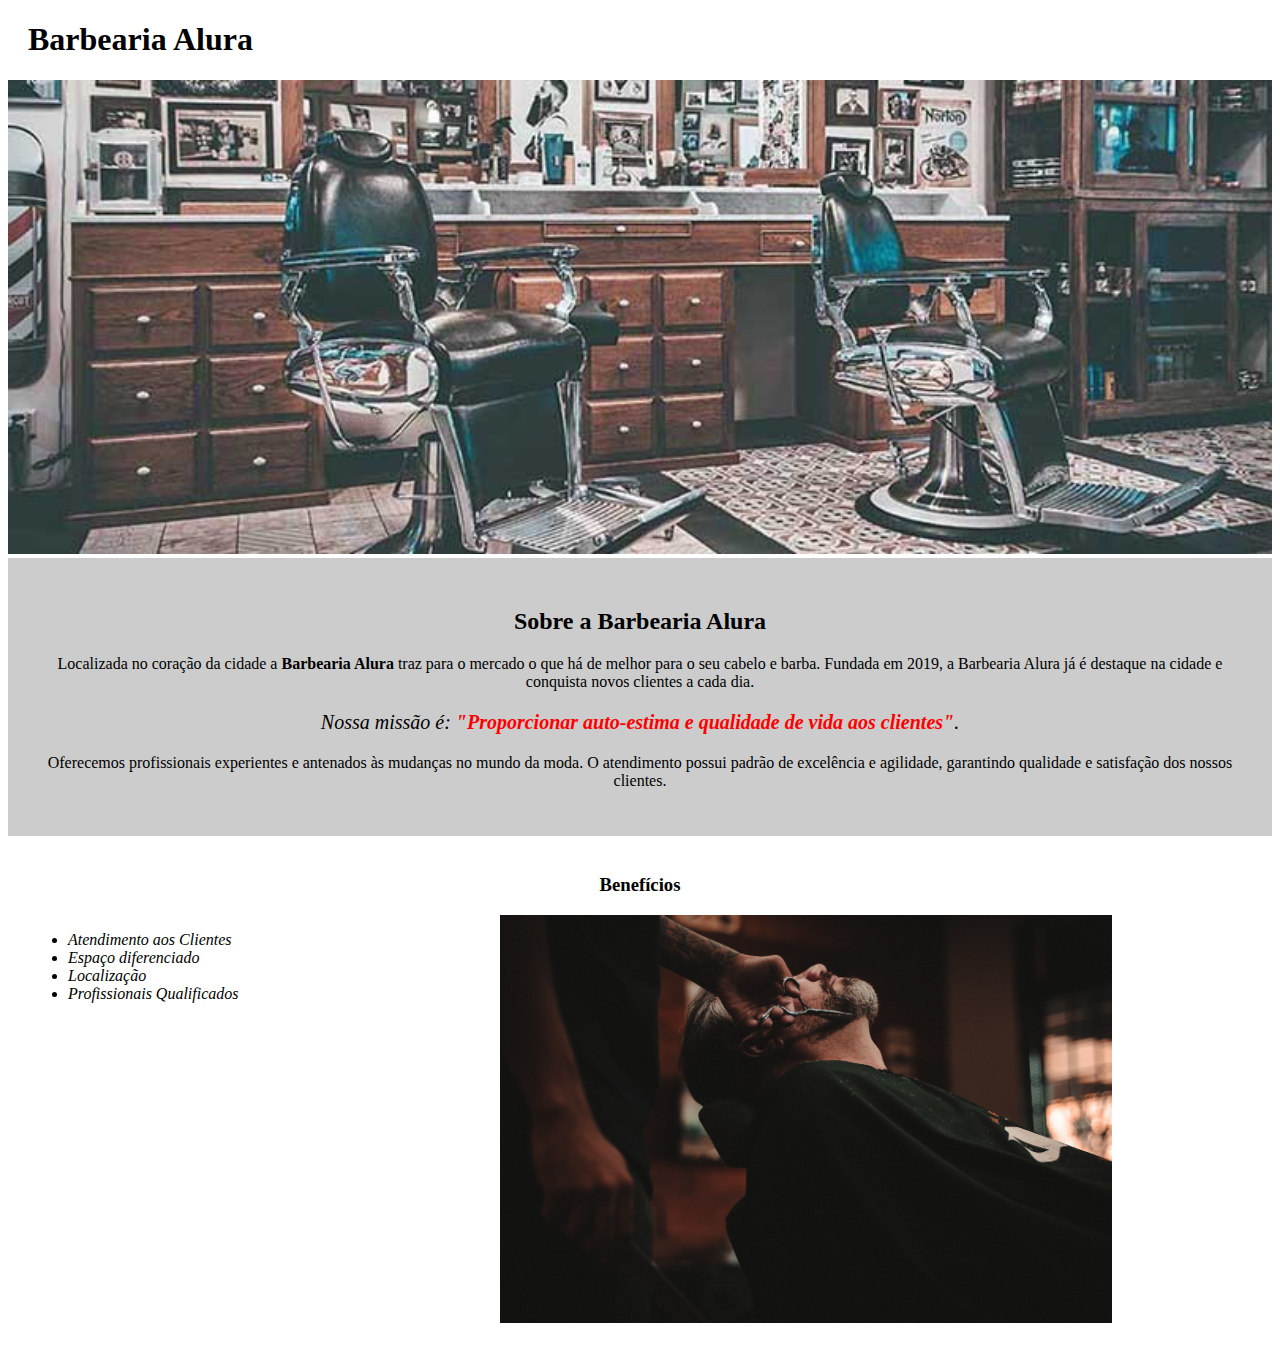
==== Index.html @ 6d47dff2 "Projeto BabeariaAlura fim parte 2" ====
<!DOCTYPE html>
<html lang="pt-br">

<head>
    <meta charset="UTF-8">
    <title> Sobre a Barbearia Alura</title>
    <link rel="stylesheet" href="style.css">

</head>

<body>
    <header>
      <h1 class="titulo-principal">  Barbearia Alura </h1>
    </header>
    <img id="banner" src="banner.jpg">
    <div class="principal">
        <h2 class="titulo-centralizado"> Sobre a Barbearia Alura</h2>
        <p>Localizada no coração da cidade a <strong>Barbearia Alura</strong> traz para o
            mercado o que há de melhor para o seu cabelo e barba. Fundada
            em 2019, a Barbearia Alura já é destaque na cidade e conquista novos clientes a cada dia.</p>
        <p id="missao"><em>Nossa missão é: <strong>"Proporcionar auto-estima e qualidade de
                    vida aos clientes"</strong>.</em></p>
        <p>Oferecemos profissionais experientes e antenados às mudanças no mundo da moda. O
            atendimento possui padrão de excelência e
            agilidade, garantindo qualidade e satisfação dos nossos clientes.</p>
    </div>
    <div class="beneficios">
        <h3 class="titulo-centralizado">Benefícios</h3>
        <ul>
            <li class="itens">Atendimento aos Clientes</li>
            <li class="itens">Espaço diferenciado</li>
            <li class="itens">Localização</li>
            <li class="itens">Profissionais Qualificados</li>
        </ul>
        <img src="beneficios.jpg" class="imagembeneficios">
    </div>
</body>

</html>
---- style.css ----
body {
  
}
#banner {
    width: 100%;
}
.principal{
    background: #cccccc;
    padding: 30px;
}
.titulo-principal{
    padding-left: 20px;
}
.titulo-centralizado{
    text-align: center;
}
p {
    text-align: center;
}
#missao{
    font-size: 20px;
}
em strong{
    color: red;
}

.itens{
    font-style: italic;
}

.beneficios{
    background: #ffffff;
    padding: 20px;
}
ul{
    display: inline-block;
    vertical-align: top;
    width: 20%;
    margin-right: 15%;
}
.imagembeneficios{
    width: 50%;
}
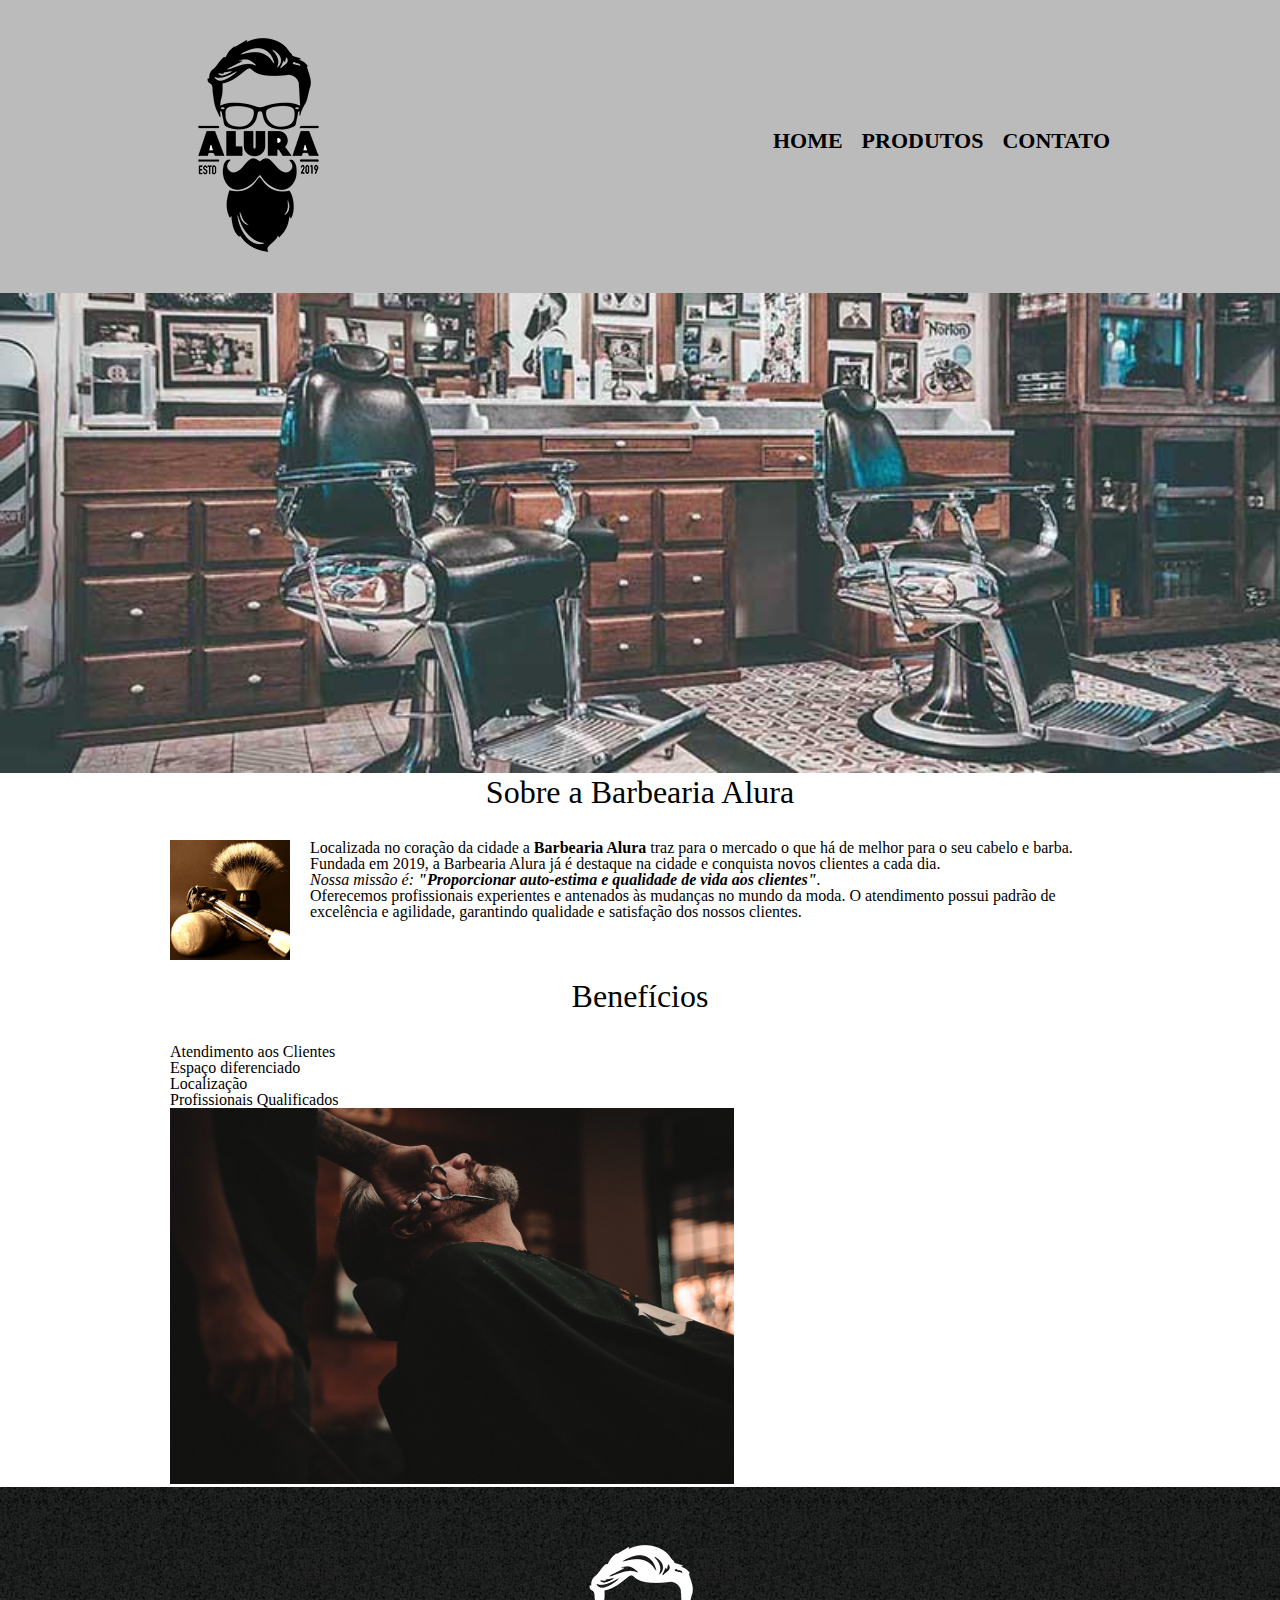
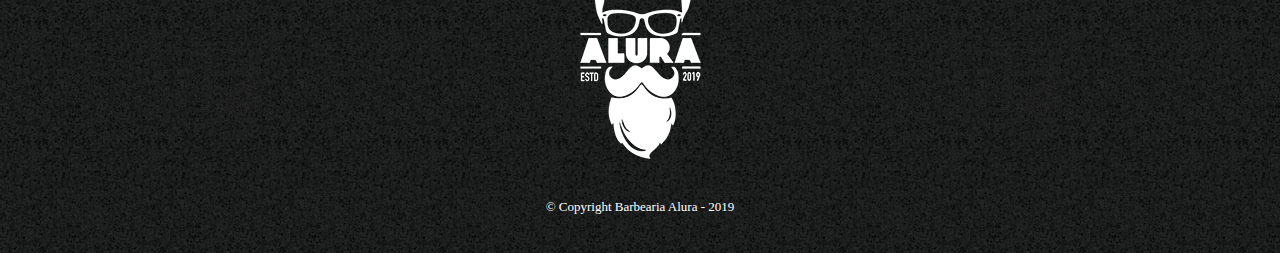
==== commit ac5cb4f1: "HTML5 e CSS3 parte 4 cap1 ok" ====
--- a/Index.html
+++ b/Index.html
@@ -4,36 +4,55 @@
 <head>
     <meta charset="UTF-8">
     <title> Sobre a Barbearia Alura</title>
+    <link rel="stylesheet" href="reset.css">
     <link rel="stylesheet" href="style.css">
 
 </head>
 
 <body>
     <header>
-      <h1 class="titulo-principal">  Barbearia Alura </h1>
+        <div class="caixa">
+            <h1><img src="logo.png"></h1>
+            <nav>
+                <ul>
+                    <li><a href="index.html">Home</a></li>
+                    <li><a href="produtos.html">Produtos</a></li>
+                    <li><a href="contato.html">Contato</a></li>
+                </ul>
+            </nav>
+        </div>
     </header>
-    <img id="banner" src="banner.jpg">
-    <div class="principal">
-        <h2 class="titulo-centralizado"> Sobre a Barbearia Alura</h2>
-        <p>Localizada no coração da cidade a <strong>Barbearia Alura</strong> traz para o
-            mercado o que há de melhor para o seu cabelo e barba. Fundada
-            em 2019, a Barbearia Alura já é destaque na cidade e conquista novos clientes a cada dia.</p>
-        <p id="missao"><em>Nossa missão é: <strong>"Proporcionar auto-estima e qualidade de
-                    vida aos clientes"</strong>.</em></p>
-        <p>Oferecemos profissionais experientes e antenados às mudanças no mundo da moda. O
-            atendimento possui padrão de excelência e
-            agilidade, garantindo qualidade e satisfação dos nossos clientes.</p>
-    </div>
-    <div class="beneficios">
-        <h3 class="titulo-centralizado">Benefícios</h3>
-        <ul>
-            <li class="itens">Atendimento aos Clientes</li>
-            <li class="itens">Espaço diferenciado</li>
-            <li class="itens">Localização</li>
-            <li class="itens">Profissionais Qualificados</li>
-        </ul>
-        <img src="beneficios.jpg" class="imagembeneficios">
-    </div>
+    <img class="banner" src="banner.jpg">
+    <main>
+        <section class="principal">
+            <h2 class="titulo-principal"> Sobre a Barbearia Alura</h2>
+
+            <img class="utensilios" src="utensilios.jpg" alt="Utensilios de um barbeiro.">
+            <p>Localizada no coração da cidade a <strong>Barbearia Alura</strong> traz para o
+                mercado o que há de melhor para o seu cabelo e barba. Fundada
+                em 2019, a Barbearia Alura já é destaque na cidade e conquista novos clientes a cada dia.</p>
+            <p id="missao"><em>Nossa missão é: <strong>"Proporcionar auto-estima e qualidade de
+                        vida aos clientes"</strong>.</em></p>
+            <p>Oferecemos profissionais experientes e antenados às mudanças no mundo da moda. O
+                atendimento possui padrão de excelência e
+                agilidade, garantindo qualidade e satisfação dos nossos clientes.</p>
+        </section>
+        <section class="beneficios">
+            <h3 class="titulo-principal">Benefícios</h3>
+            <ul>
+                <li class="itens">Atendimento aos Clientes</li>
+                <li class="itens">Espaço diferenciado</li>
+                <li class="itens">Localização</li>
+                <li class="itens">Profissionais Qualificados</li>
+            </ul>
+            <img src="beneficios.jpg" class="imagembeneficios">
+        </section>
+    </main>
+    <footer>
+        <img src="logo-branco.png">
+        <p class="copyright">&COPY; Copyright Barbearia Alura - 2019</p>
+    </footer>
 </body>
 
+
 </html>--- a/style.css
+++ b/style.css
@@ -1,43 +1,179 @@
-body {
-  
-}
-#banner {
-    width: 100%;
-}
-.principal{
-    background: #cccccc;
-    padding: 30px;
-}
-.titulo-principal{
-    padding-left: 20px;
-}
-.titulo-centralizado{
-    text-align: center;
-}
-p {
-    text-align: center;
-}
-#missao{
-    font-size: 20px;
-}
-em strong{
-    color: red;
+header {
+	background: #BBBBBB;
+	padding: 20px 0;
 }
 
-.itens{
-    font-style: italic;
+.caixa {
+	position: relative;
+	width: 940px;
+	margin: 0 auto;
 }
 
-.beneficios{
-    background: #ffffff;
-    padding: 20px;
+nav {
+	position: absolute;
+	top: 110px;
+	right: 0;
 }
-ul{
-    display: inline-block;
-    vertical-align: top;
-    width: 20%;
-    margin-right: 15%;
+
+nav li {
+	display: inline;
+	margin: 0 0 0 15px;
+}
+
+nav a {
+	text-transform: uppercase;
+	color: #000000;
+	font-weight: bold;
+	font-size: 22px;
+	text-decoration: none;
+}
+
+nav a:hover {
+	color: #C78C19;
+	text-decoration: underline;
+}
+
+.produtos {
+	width: 940px;
+	margin: 0 auto;
+	padding: 50px 0;
+}
+
+.produtos li {
+	display: inline-block;
+	text-align: center;
+	width: 30%;
+	vertical-align: top;
+	margin: 0 1.5%;
+	padding: 30px 20px;
+	box-sizing: border-box;
+	border: 2px solid #000000;
+	border-radius: 10px;
+}
+
+.produtos li:hover {
+	border-color: #C78C19;
+}
+
+.produtos li:active {
+	border-color: #088C19;	
+}
+
+.produtos li:hover h2 {
+	font-size: 34px;
+}
+
+.produtos h2 {
+	font-size: 30px;
+	font-weight: bold;
+}
+
+.produto-descricao {
+	font-size: 18px;
+}
+
+.produto-preco {
+	font-size: 22px;
+	font-weight: bold;
+	margin-top: 10px;
+}
+
+footer {
+	text-align: center;
+	background: url("bg.jpg");
+	padding: 40px 0;
+}
+
+.copyright {
+	color: #FFFFFF;
+	font-size: 13px;
+	margin: 20px 0 0;
+}
+
+main {
+	width: 940px;
+	margin: 0 auto;
+}
+
+form {
+	margin: 40px 0;
+}
+
+form label, form legend {
+	display:block;
+	font-size: 20px;
+	margin: 0 0 10px;
+}
+
+.input-padrao {
+	display: block;
+	margin: 0 0 20px;
+	padding: 10px 25px;
+	width: 50%;
+}
+
+.checkbox {
+	margin: 20px 0;
+}
+
+.enviar {
+	width:40%;
+	padding: 15px 0;
+	background: orange;
+	color: white;
+	font-weight: bold;
+	font-size: 18px;
+	border: none;
+	border-radius: 5px;
+	transition: 1s all;
+	cursor: pointer;
+}
+
+.enviar:hover {
+	background: darkorange;
+	transform: scale(1.2);
+}
+
+table {
+	margin: 20px 0 40px;
+}
+
+thead {
+	background: #555555;
+	color: white;
+	font-weight: bold;
+}
+
+td, th {
+	border: 1px solid #000000;
+	padding: 8px 15px;
+}
+/* css da página inicial*/
+.banner{
+ width: 100%;
+}
+
+.titulo-principal{
+	text-align: center;
+	font-size: 2em;
+	margin: 0 0 1em;
+	clear: left;
+}
+.principal p{
+	margin:  0 01em;
+}
+.principal strong{
+	font-weight: bold;
+}
+.principal em{
+	font-style: italic;
+}
+
+.utensilios{
+	width: 120px;
+	float: left;
+	margin: 0 20px 20px 0;
 }
 .imagembeneficios{
-    width: 50%;
+	width: 60%;
 }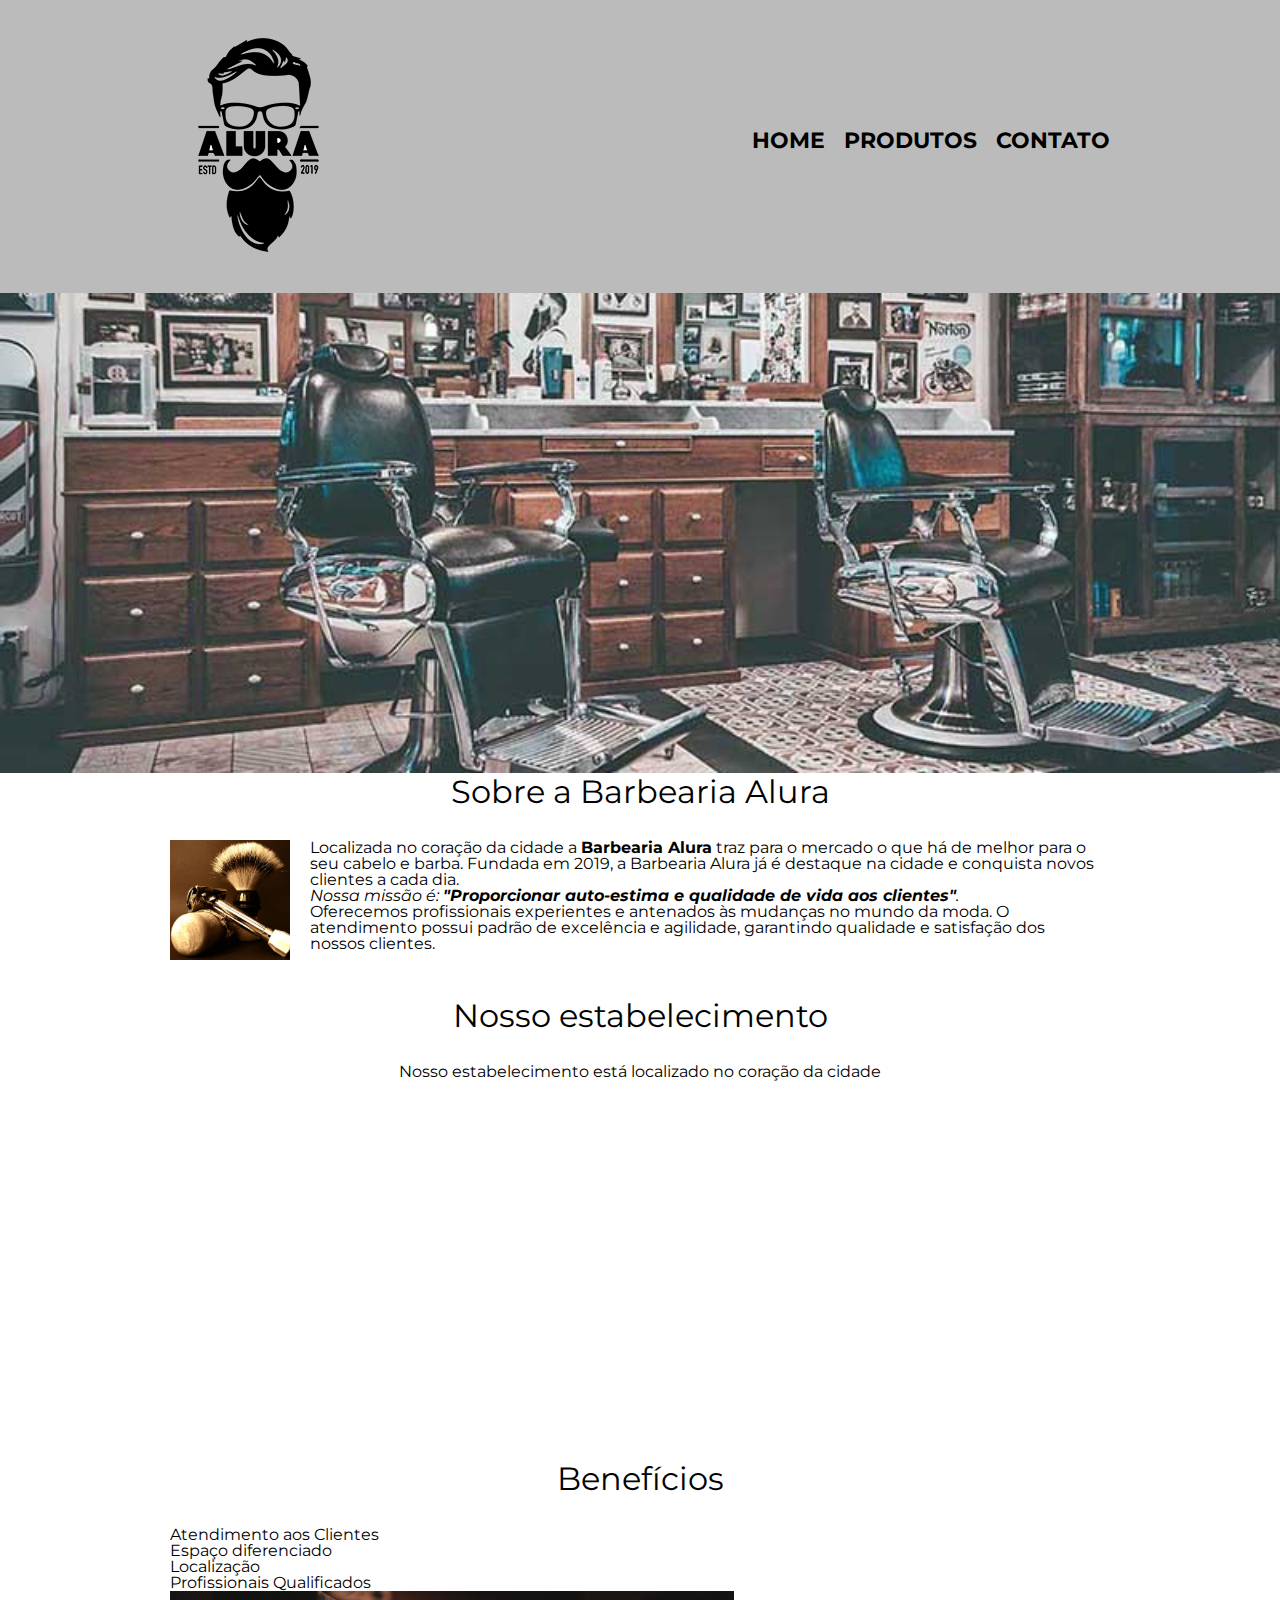
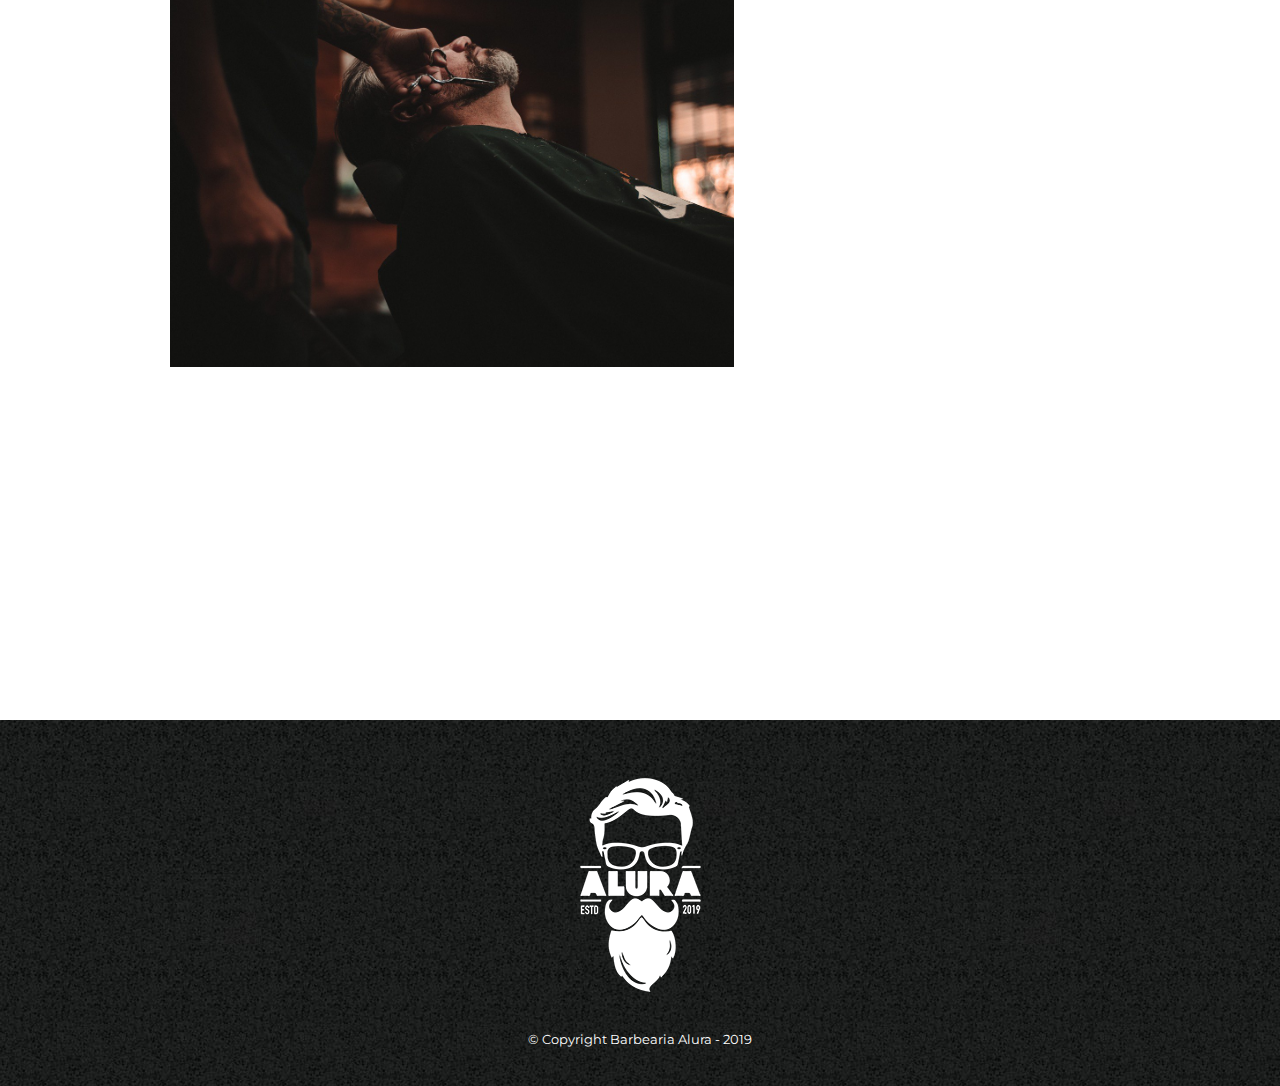
==== commit b7e3d2c4: "HTML5 e CSS3 parte 4 cap2 ok" ====
--- a/Index.html
+++ b/Index.html
@@ -6,6 +6,7 @@
     <title> Sobre a Barbearia Alura</title>
     <link rel="stylesheet" href="reset.css">
     <link rel="stylesheet" href="style.css">
+    <link href="https://fonts.googleapis.com/css2?family=Montserrat&display=swap" rel="stylesheet">
 
 </head>
 
@@ -37,6 +38,14 @@
                 atendimento possui padrão de excelência e
                 agilidade, garantindo qualidade e satisfação dos nossos clientes.</p>
         </section>
+        <section class="mapa">
+            <H3 class="titulo-principal">Nosso estabelecimento</H3>
+            <p> Nosso estabelecimento está localizado no coração da cidade</p>
+            <iframe
+                src="https://www.google.com/maps/embed?pb=!1m16!1m12!1m3!1d29254.253152440724!2d-46.65953401428152!3d-23.576284557011775!2m3!1f0!2f0!3f0!3m2!1i1024!2i768!4f13.1!2m1!1salura%20sp!5e0!3m2!1spt-BR!2sbr!4v1671119882437!5m2!1spt-BR!2sbr"
+                width="100%" height="300" style="border:0;" allowfullscreen="" loading="lazy"
+                referrerpolicy="no-referrer-when-downgrade"></iframe>
+        </section>
         <section class="beneficios">
             <h3 class="titulo-principal">Benefícios</h3>
             <ul>
@@ -46,6 +55,11 @@
                 <li class="itens">Profissionais Qualificados</li>
             </ul>
             <img src="beneficios.jpg" class="imagembeneficios">
+            <div class="video">
+                <iframe width="560" height="315" src="https://www.youtube.com/embed/wcVVXUV0YUY" frameborder="0"
+                    allow="accelerometer; autoplay; encrypted-media; gyroscope; picture-in-picture"
+                    allowfullscreen></iframe>
+            </div>
         </section>
     </main>
     <footer>
--- a/style.css
+++ b/style.css
@@ -1,3 +1,7 @@
+body {
+	font-family: 'Montserrat', sans-serif;
+}
+
 header {
 	background: #BBBBBB;
 	padding: 20px 0;
@@ -56,7 +60,7 @@
 }
 
 .produtos li:active {
-	border-color: #088C19;	
+	border-color: #088C19;
 }
 
 .produtos li:hover h2 {
@@ -99,8 +103,9 @@
 	margin: 40px 0;
 }
 
-form label, form legend {
-	display:block;
+form label,
+form legend {
+	display: block;
 	font-size: 20px;
 	margin: 0 0 10px;
 }
@@ -117,7 +122,7 @@
 }
 
 .enviar {
-	width:40%;
+	width: 40%;
 	padding: 15px 0;
 	background: orange;
 	color: white;
@@ -144,36 +149,56 @@
 	font-weight: bold;
 }
 
-td, th {
+td,
+th {
 	border: 1px solid #000000;
 	padding: 8px 15px;
 }
+
 /* css da página inicial*/
-.banner{
- width: 100%;
-}
-
-.titulo-principal{
+.banner {
+	width: 100%;
+}
+
+.titulo-principal {
 	text-align: center;
 	font-size: 2em;
 	margin: 0 0 1em;
 	clear: left;
 }
-.principal p{
-	margin:  0 01em;
-}
-.principal strong{
-	font-weight: bold;
-}
-.principal em{
+
+.principal p {
+	margin: 0 01em;
+}
+
+.principal strong {
+	font-weight: bold;
+}
+
+.principal em {
 	font-style: italic;
 }
 
-.utensilios{
+.utensilios {
 	width: 120px;
 	float: left;
 	margin: 0 20px 20px 0;
 }
-.imagembeneficios{
+
+.imagembeneficios {
 	width: 60%;
+}
+
+.mapa {
+	padding: 3em 0;
+}
+
+.mapa p {
+	padding: 0 0 2em;
+	text-align: center;
+}
+
+.video {
+    width: 560px;
+    margin: 1em auto;
 }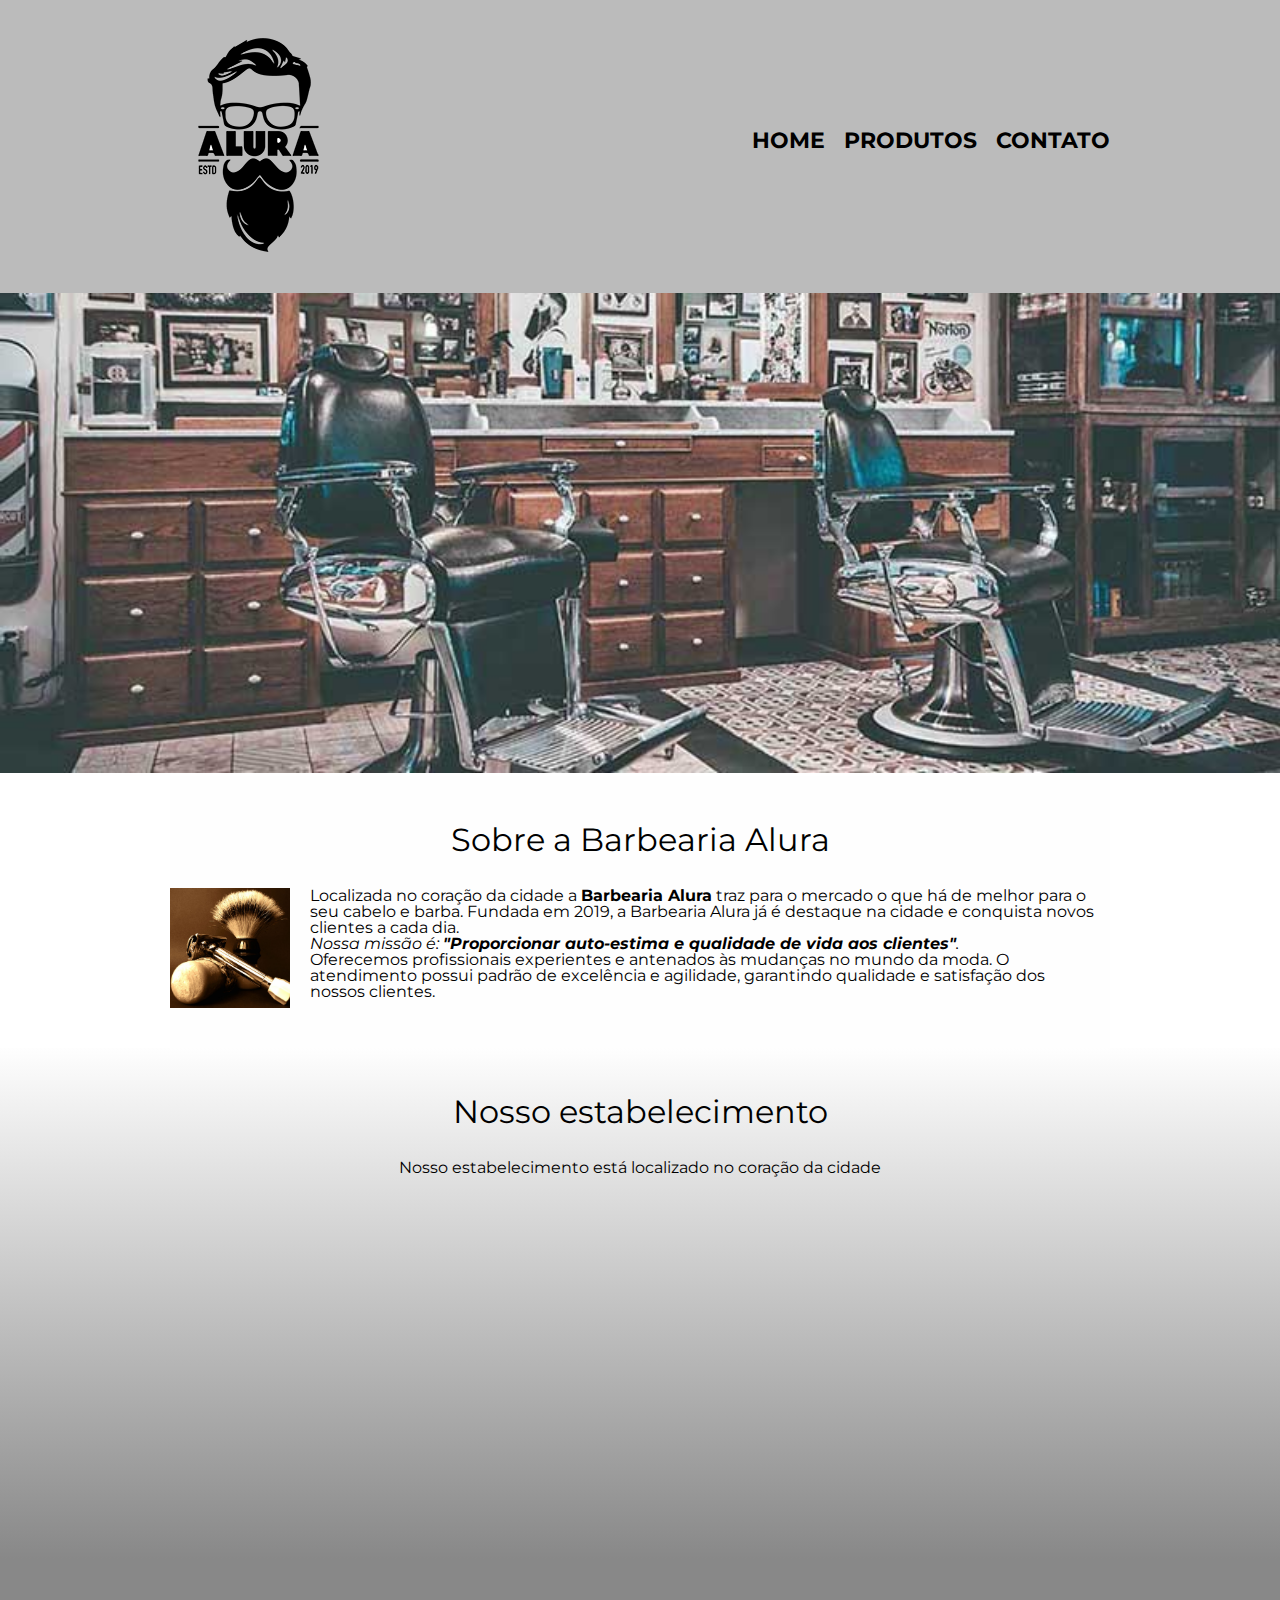
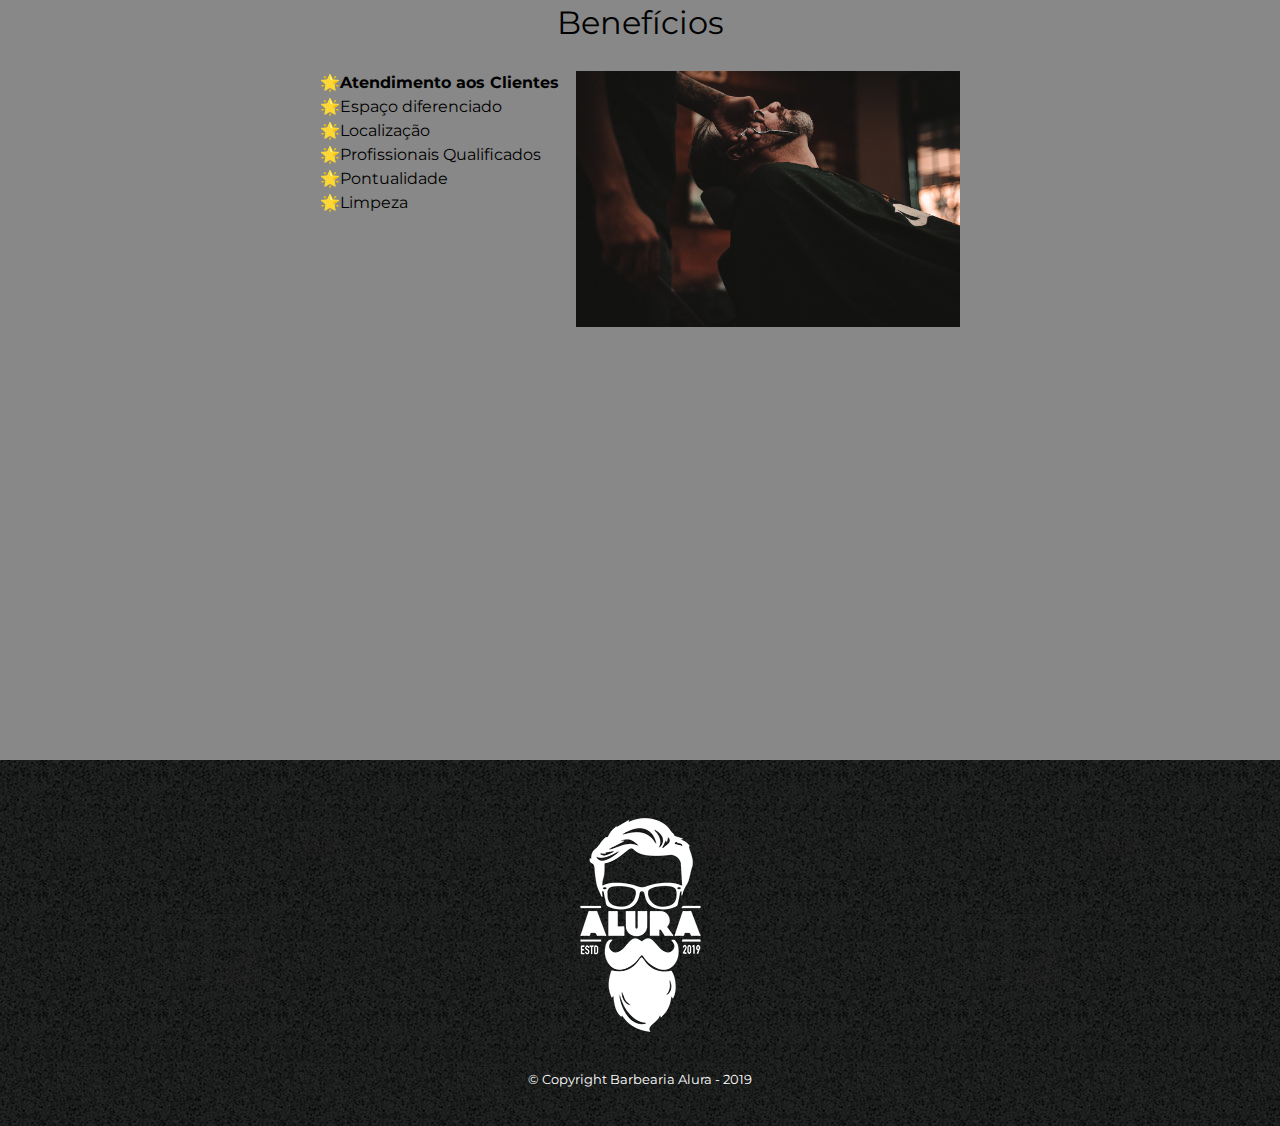
==== commit 076781d1: "HTML5 e CSS3 parte 4 cap3 ok" ====
--- a/Index.html
+++ b/Index.html
@@ -48,13 +48,16 @@
         </section>
         <section class="beneficios">
             <h3 class="titulo-principal">Benefícios</h3>
-            <ul>
-                <li class="itens">Atendimento aos Clientes</li>
-                <li class="itens">Espaço diferenciado</li>
-                <li class="itens">Localização</li>
-                <li class="itens">Profissionais Qualificados</li>
-            </ul>
-            <img src="beneficios.jpg" class="imagembeneficios">
+            <div class="conteudos-beneficios">
+                <ul class="lista-beneficios">
+                    <li class="itens">Atendimento aos Clientes</li>
+                    <li class="itens">Espaço diferenciado</li>
+                    <li class="itens">Localização</li>
+                    <li class="itens">Profissionais Qualificados</li>
+                    <li class="itens">Pontualidade</li>
+                    <li class="itens">Limpeza</li>
+                </ul><img src="beneficios.jpg" class="imagem-beneficios">
+        </div>
             <div class="video">
                 <iframe width="560" height="315" src="https://www.youtube.com/embed/wcVVXUV0YUY" frameborder="0"
                     allow="accelerometer; autoplay; encrypted-media; gyroscope; picture-in-picture"
--- a/style.css
+++ b/style.css
@@ -95,7 +95,7 @@
 }
 
 main {
-	width: 940px;
+	width: auto;
 	margin: 0 auto;
 }
 
@@ -166,6 +166,13 @@
 	margin: 0 0 1em;
 	clear: left;
 }
+	
+.principal {
+    padding: 3em 0;
+    background: #FEFEFE;
+	width: 940px;
+    margin: 0 auto;
+}
 
 .principal p {
 	margin: 0 01em;
@@ -185,20 +192,52 @@
 	margin: 0 20px 20px 0;
 }
 
-.imagembeneficios {
-	width: 60%;
-}
-
 .mapa {
 	padding: 3em 0;
+	background: linear-gradient(#FEFEFE, #888888);
 }
 
 .mapa p {
 	padding: 0 0 2em;
 	text-align: center;
 }
+.mapa-conteudo {
+    width: auto;
+    margin: 0 auto;
+}
+.beneficios {
+	padding: 3em 0;
+    background: #888888;
+}
+
+.conteudos-beneficios {
+	width: 640px;
+	margin: 0 auto;
+}
+.itens{
+	/*Line height serve para defenir altura da linha  */
+	line-height: 1.5;
+}
+/*: logo após o nome itens é um meio de aplica configuração no primeiro da lista*/
+.itens:first-child{
+	font-weight: bold;
+}
+/*Before define que venha um objeto antes no caso do nosso exemplo um inicode de estrela */
+.itens:before{
+	content: "🌟";
+}
+.lista-beneficios {
+	width: 40%;
+	display: inline-block;
+	/*Faz alinhamento pela parte superior*/
+	vertical-align: top;
+}
+
+.imagem-beneficios {
+	width: 60%;
+}
 
 .video {
-    width: 560px;
-    margin: 1em auto;
+	width: 560px;
+	margin: 2em auto;
 }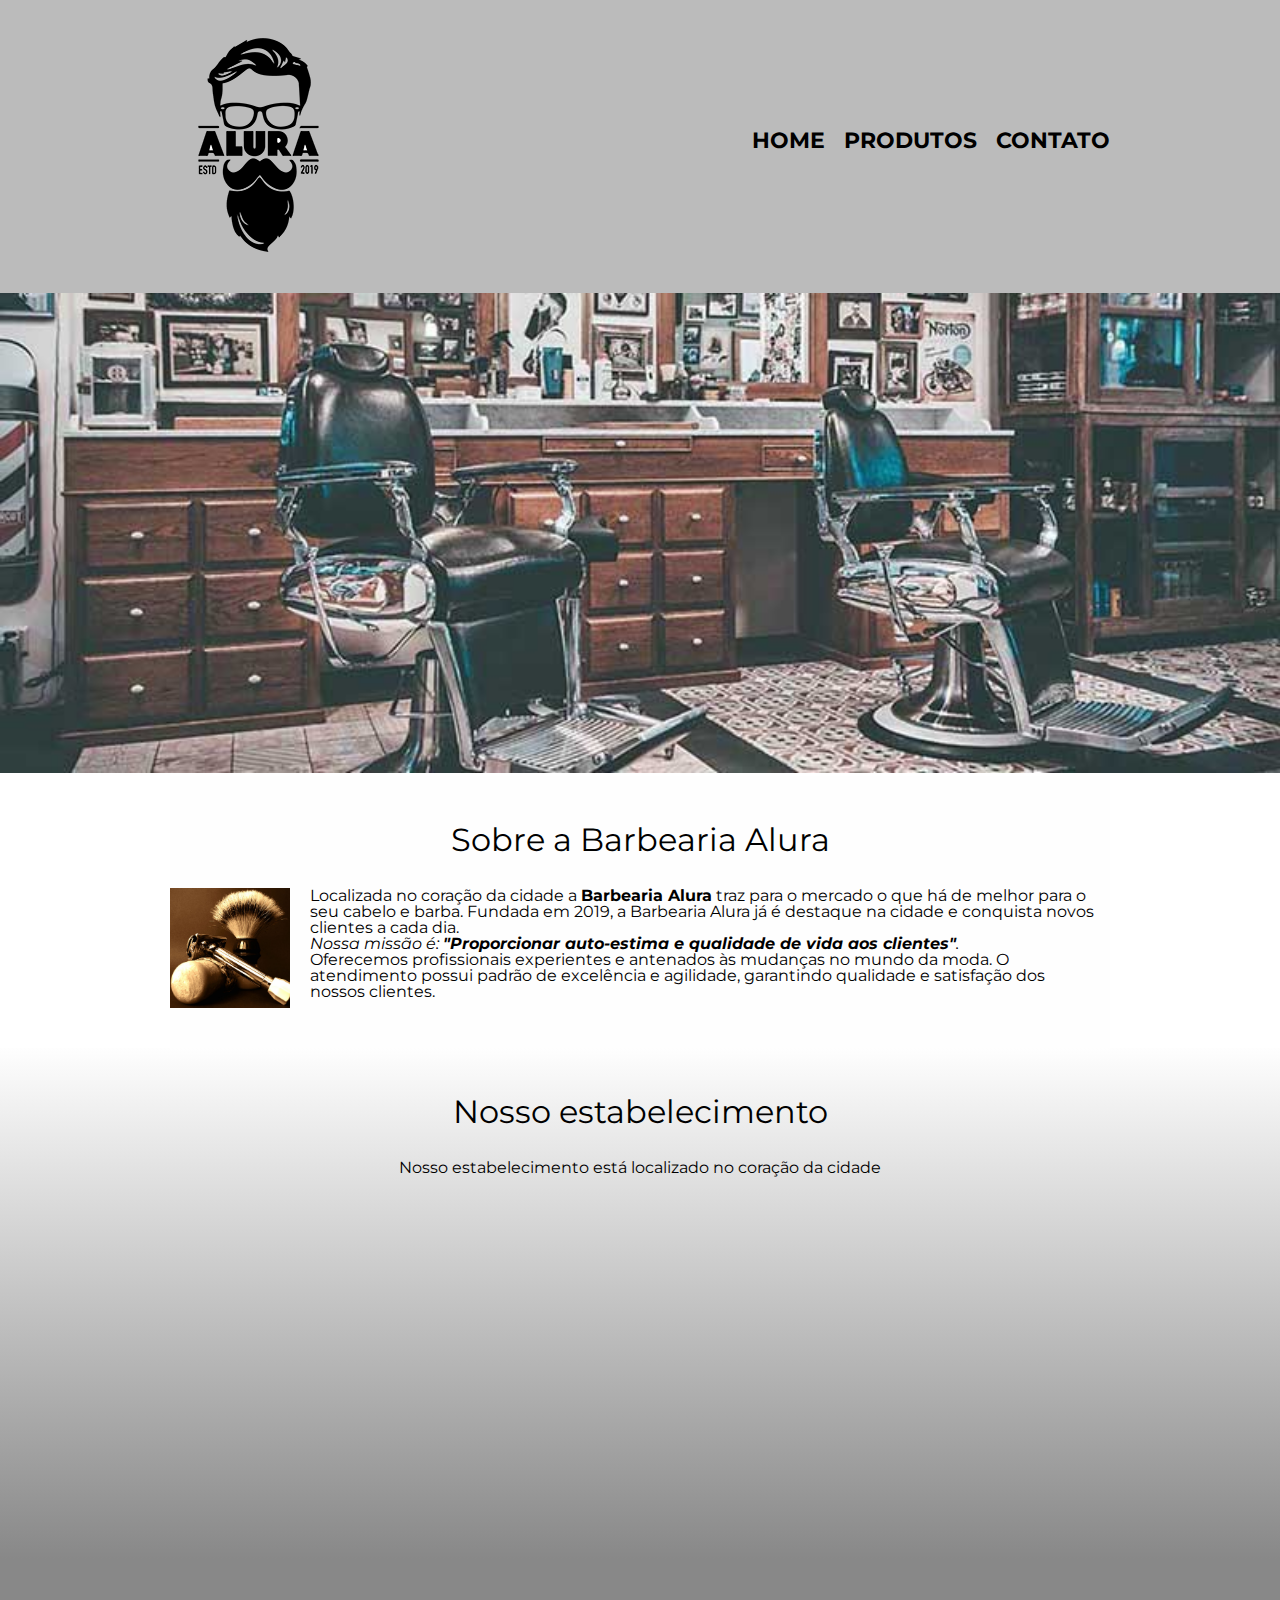
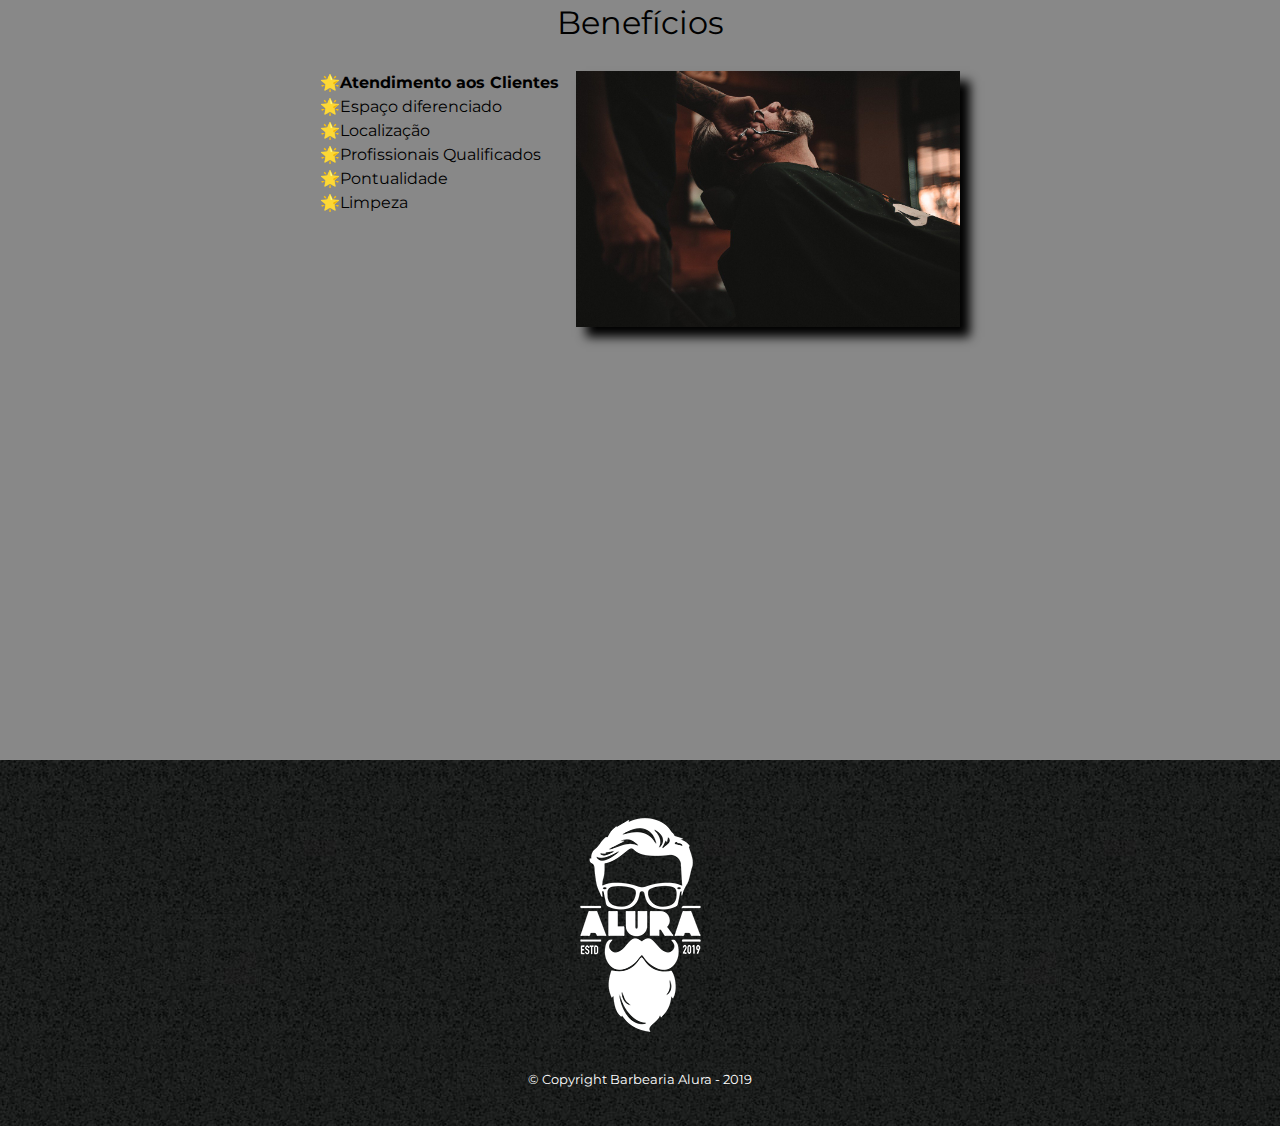
==== commit 4db6b217: "Atualização do Projeto" ====
--- a/Index.html
+++ b/Index.html
@@ -3,6 +3,7 @@
 
 <head>
     <meta charset="UTF-8">
+    <meta name="viewport" content="width=device-width">
     <title> Sobre a Barbearia Alura</title>
     <link rel="stylesheet" href="reset.css">
     <link rel="stylesheet" href="style.css">
@@ -39,7 +40,7 @@
                 agilidade, garantindo qualidade e satisfação dos nossos clientes.</p>
         </section>
         <section class="mapa">
-            <H3 class="titulo-principal">Nosso estabelecimento</H3>
+            <h3 class="titulo-principal">Nosso estabelecimento</h3>
             <p> Nosso estabelecimento está localizado no coração da cidade</p>
             <iframe
                 src="https://www.google.com/maps/embed?pb=!1m16!1m12!1m3!1d29254.253152440724!2d-46.65953401428152!3d-23.576284557011775!2m3!1f0!2f0!3f0!3m2!1i1024!2i768!4f13.1!2m1!1salura%20sp!5e0!3m2!1spt-BR!2sbr!4v1671119882437!5m2!1spt-BR!2sbr"
@@ -57,9 +58,9 @@
                     <li class="itens">Pontualidade</li>
                     <li class="itens">Limpeza</li>
                 </ul><img src="beneficios.jpg" class="imagem-beneficios">
-        </div>
+            </div>
             <div class="video">
-                <iframe width="560" height="315" src="https://www.youtube.com/embed/wcVVXUV0YUY" frameborder="0"
+                <iframe width="100%" height="315" src="https://www.youtube.com/embed/wcVVXUV0YUY" frameborder="0"
                     allow="accelerometer; autoplay; encrypted-media; gyroscope; picture-in-picture"
                     allowfullscreen></iframe>
             </div>
--- a/style.css
+++ b/style.css
@@ -235,9 +235,30 @@
 
 .imagem-beneficios {
 	width: 60%;
+	opacity: 1;
+	transition: 400ms;
+	box-shadow: 10px 10px 10px 0 #000000;
+}
+.imagem-beneficios:hover {
+	opacity: 0.3;
 }
 
 .video {
 	width: 560px;
 	margin: 2em auto;
-}+}
+@media screen and (max-width: 480px) {
+	
+		.caixa, .principal, .conteudo-beneficios, .mapa-conteudo, .video{
+		width: auto;
+	}
+	h1{
+		text-align: center;
+	}
+	nav {
+		position:static;
+	}
+	.lista-beneficios, imagem-beneficios {
+		width: 100%
+	}
+}
